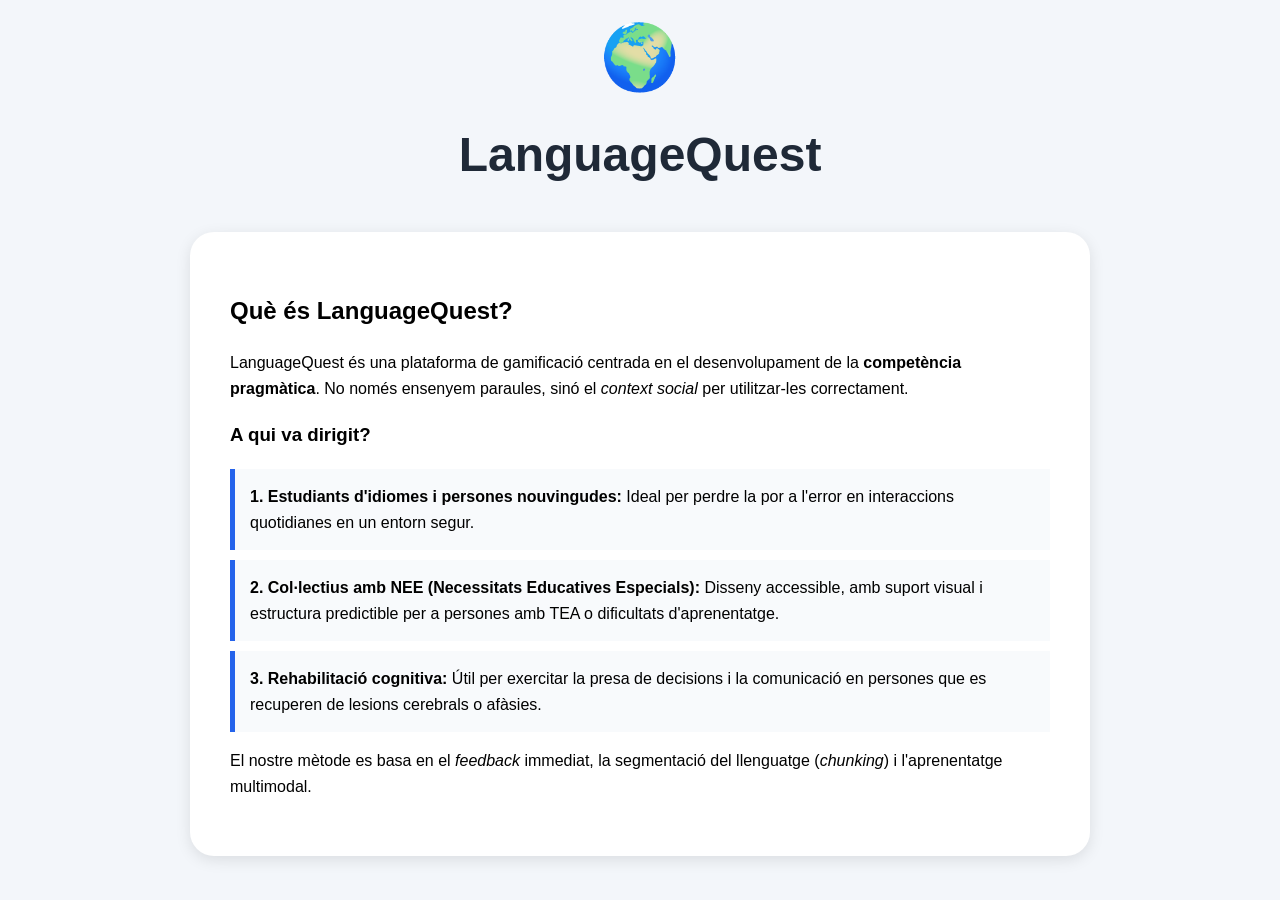
==== descripció.html @ 4a2d0ca9 "Addició de la descripció" ====
<!DOCTYPE html>
<html lang="ca">
<head>
    <meta charset="UTF-8">
    <meta name="viewport" content="width=device-width, initial-scale=1.0">
    <title>LanguageQuest | Aprèn i comunica't</title>
    <style>
        :root {
            --primary: #2563eb;
            --secondary: #10b981;
            --text: #1f2937;
            --card: #ffffff;
        }
        * { box-sizing: border-box; scroll-behavior: smooth; }
        body { margin: 0; padding: 20px; font-family: Arial, sans-serif; background: #f3f6fa; display: flex; justify-content: center; }
        .container { width: 100%; max-width: 900px; }
        
        header { text-align: center; margin-bottom: 50px; }
        .logo { font-size: 4rem; }
        h1 { font-size: 3rem; color: var(--text); }
        
        .menu { display: grid; grid-template-columns: repeat(auto-fit, minmax(280px, 1fr)); gap: 25px; margin-bottom: 40px; }
        .game-card { background: var(--card); border-radius: 24px; padding: 30px; box-shadow: 0 8px 25px rgba(0,0,0,.1); text-decoration: none; color: inherit; transition: .3s; }
        .game-card:hover { transform: translateY(-6px); border: 2px solid var(--primary); }
        
        .btn-info { background: #6b7280; color: white; padding: 15px 30px; border-radius: 12px; text-decoration: none; font-weight: bold; display: inline-block; }
        
        /* Secció de descripció detallada */
        #descripcio { background: white; padding: 40px; border-radius: 24px; box-shadow: 0 4px 15px rgba(0,0,0,0.1); line-height: 1.6; }
        .public-target { background: #f8fafc; padding: 15px; border-left: 5px solid var(--primary); margin: 10px 0; }
    </style>
</head>
<body>

    <div class="container">
        <header>
            <div class="logo">🌍</div>
            <h1>LanguageQuest</h1>
        </header>

        <section id="descripcio">
            <h2>Què és LanguageQuest?</h2>
            <p>LanguageQuest és una plataforma de gamificació centrada en el desenvolupament de la <strong>competència pragmàtica</strong>. No només ensenyem paraules, sinó el <em>context social</em> per utilitzar-les correctament.</p>
            
            <h3>A qui va dirigit?</h3>
            <div class="public-target">
                <strong>1. Estudiants d'idiomes i persones nouvingudes:</strong> Ideal per perdre la por a l'error en interaccions quotidianes en un entorn segur.
            </div>
            <div class="public-target">
                <strong>2. Col·lectius amb NEE (Necessitats Educatives Especials):</strong> Disseny accessible, amb suport visual i estructura predictible per a persones amb TEA o dificultats d'aprenentatge.
            </div>
            <div class="public-target">
                <strong>3. Rehabilitació cognitiva:</strong> Útil per exercitar la presa de decisions i la comunicació en persones que es recuperen de lesions cerebrals o afàsies.
            </div>
            
            <p>El nostre mètode es basa en el <em>feedback</em> immediat, la segmentació del llenguatge (<em>chunking</em>) i l'aprenentatge multimodal.</p>
        </section>
    </div>

</body>
</html>
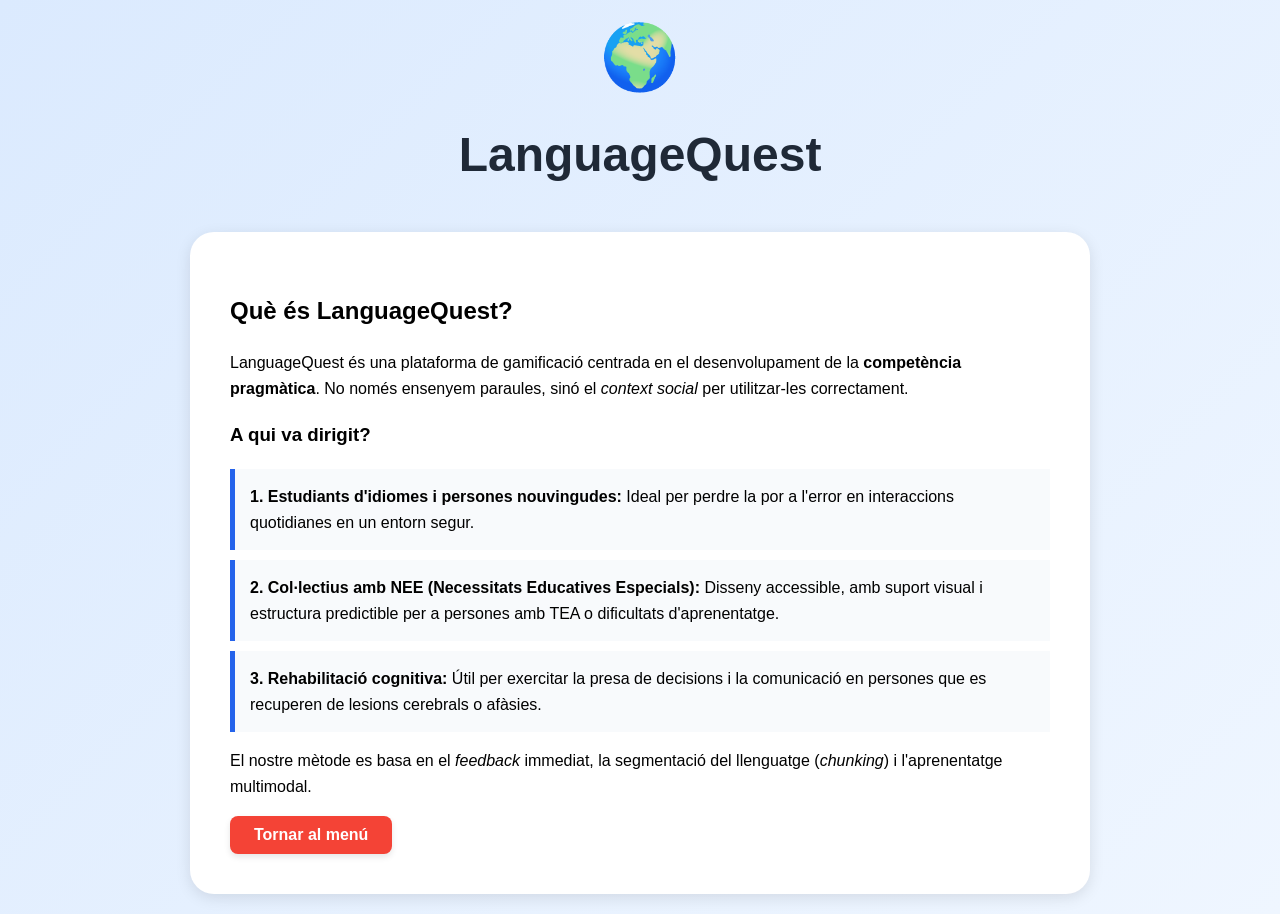
==== commit 15c9deb6: "Petites correccions d'estil i canvis de noms a fitxers" ====
--- a/descripció.html
+++ b/descripció.html
@@ -1,5 +1,6 @@
 <!DOCTYPE html>
 <html lang="ca">
+
 <head>
     <meta charset="UTF-8">
     <meta name="viewport" content="width=device-width, initial-scale=1.0">
@@ -11,25 +12,108 @@
             --text: #1f2937;
             --card: #ffffff;
         }
-        * { box-sizing: border-box; scroll-behavior: smooth; }
-        body { margin: 0; padding: 20px; font-family: Arial, sans-serif; background: #f3f6fa; display: flex; justify-content: center; }
-        .container { width: 100%; max-width: 900px; }
-        
-        header { text-align: center; margin-bottom: 50px; }
-        .logo { font-size: 4rem; }
-        h1 { font-size: 3rem; color: var(--text); }
-        
-        .menu { display: grid; grid-template-columns: repeat(auto-fit, minmax(280px, 1fr)); gap: 25px; margin-bottom: 40px; }
-        .game-card { background: var(--card); border-radius: 24px; padding: 30px; box-shadow: 0 8px 25px rgba(0,0,0,.1); text-decoration: none; color: inherit; transition: .3s; }
-        .game-card:hover { transform: translateY(-6px); border: 2px solid var(--primary); }
-        
-        .btn-info { background: #6b7280; color: white; padding: 15px 30px; border-radius: 12px; text-decoration: none; font-weight: bold; display: inline-block; }
-        
+
+        * {
+            box-sizing: border-box;
+            scroll-behavior: smooth;
+        }
+
+        body {
+            margin: 0;
+            padding: 20px;
+            font-family: Arial, sans-serif;
+            background: linear-gradient(135deg, #dbeafe, #eff6ff);
+            display: flex;
+            justify-content: center;
+        }
+
+        .container {
+            width: 100%;
+            max-width: 900px;
+        }
+
+        header {
+            text-align: center;
+            margin-bottom: 50px;
+        }
+
+        .logo {
+            font-size: 4rem;
+        }
+
+        h1 {
+            font-size: 3rem;
+            color: var(--text);
+        }
+
+        .menu {
+            display: grid;
+            grid-template-columns: repeat(auto-fit, minmax(280px, 1fr));
+            gap: 25px;
+            margin-bottom: 40px;
+        }
+
+        .game-card {
+            background: var(--card);
+            border-radius: 24px;
+            padding: 30px;
+            box-shadow: 0 8px 25px rgba(0, 0, 0, .1);
+            text-decoration: none;
+            color: inherit;
+            transition: .3s;
+        }
+
+        .game-card:hover {
+            transform: translateY(-6px);
+            border: 2px solid var(--primary);
+        }
+
+        .btn-info {
+            background: #6b7280;
+            color: white;
+            padding: 15px 30px;
+            border-radius: 12px;
+            text-decoration: none;
+            font-weight: bold;
+            display: inline-block;
+        }
+
         /* Secció de descripció detallada */
-        #descripcio { background: white; padding: 40px; border-radius: 24px; box-shadow: 0 4px 15px rgba(0,0,0,0.1); line-height: 1.6; }
-        .public-target { background: #f8fafc; padding: 15px; border-left: 5px solid var(--primary); margin: 10px 0; }
+        #descripcio {
+            background: white;
+            padding: 40px;
+            border-radius: 24px;
+            box-shadow: 0 4px 15px rgba(0, 0, 0, 0.1);
+            line-height: 1.6;
+        }
+
+        .public-target {
+            background: #f8fafc;
+            padding: 15px;
+            border-left: 5px solid var(--primary);
+            margin: 10px 0;
+        }
+
+        .btn-exit {
+            background-color: #f44336;
+            /* Color vermell d'alerta */
+            color: white;
+            border: none;
+            padding: 10px 24px;
+            font-size: 16px;
+            font-weight: bold;
+            border-radius: 8px;
+            cursor: pointer;
+            box-shadow: 0 3px 6px rgba(0, 0, 0, 0.1);
+            transition: background 0.2s;
+        }
+
+        .btn-exit:hover {
+            background-color: #d32f2f;
+        }
     </style>
 </head>
+
 <body>
 
     <div class="container">
@@ -40,22 +124,32 @@
 
         <section id="descripcio">
             <h2>Què és LanguageQuest?</h2>
-            <p>LanguageQuest és una plataforma de gamificació centrada en el desenvolupament de la <strong>competència pragmàtica</strong>. No només ensenyem paraules, sinó el <em>context social</em> per utilitzar-les correctament.</p>
-            
+            <p>LanguageQuest és una plataforma de gamificació centrada en el desenvolupament de la <strong>competència
+                    pragmàtica</strong>. No només ensenyem paraules, sinó el <em>context social</em> per utilitzar-les
+                correctament.</p>
+
             <h3>A qui va dirigit?</h3>
             <div class="public-target">
-                <strong>1. Estudiants d'idiomes i persones nouvingudes:</strong> Ideal per perdre la por a l'error en interaccions quotidianes en un entorn segur.
+                <strong>1. Estudiants d'idiomes i persones nouvingudes:</strong> Ideal per perdre la por a l'error en
+                interaccions quotidianes en un entorn segur.
             </div>
             <div class="public-target">
-                <strong>2. Col·lectius amb NEE (Necessitats Educatives Especials):</strong> Disseny accessible, amb suport visual i estructura predictible per a persones amb TEA o dificultats d'aprenentatge.
+                <strong>2. Col·lectius amb NEE (Necessitats Educatives Especials):</strong> Disseny accessible, amb
+                suport visual i estructura predictible per a persones amb TEA o dificultats d'aprenentatge.
             </div>
             <div class="public-target">
-                <strong>3. Rehabilitació cognitiva:</strong> Útil per exercitar la presa de decisions i la comunicació en persones que es recuperen de lesions cerebrals o afàsies.
+                <strong>3. Rehabilitació cognitiva:</strong> Útil per exercitar la presa de decisions i la comunicació
+                en persones que es recuperen de lesions cerebrals o afàsies.
             </div>
-            
-            <p>El nostre mètode es basa en el <em>feedback</em> immediat, la segmentació del llenguatge (<em>chunking</em>) i l'aprenentatge multimodal.</p>
+
+            <p>El nostre mètode es basa en el <em>feedback</em> immediat, la segmentació del llenguatge
+                (<em>chunking</em>) i l'aprenentatge multimodal.</p>
+            <button class="btn-exit" onClick="window.location.href='menu.html'">Tornar al menú</button>
         </section>
+
     </div>
 
+
 </body>
+
 </html>
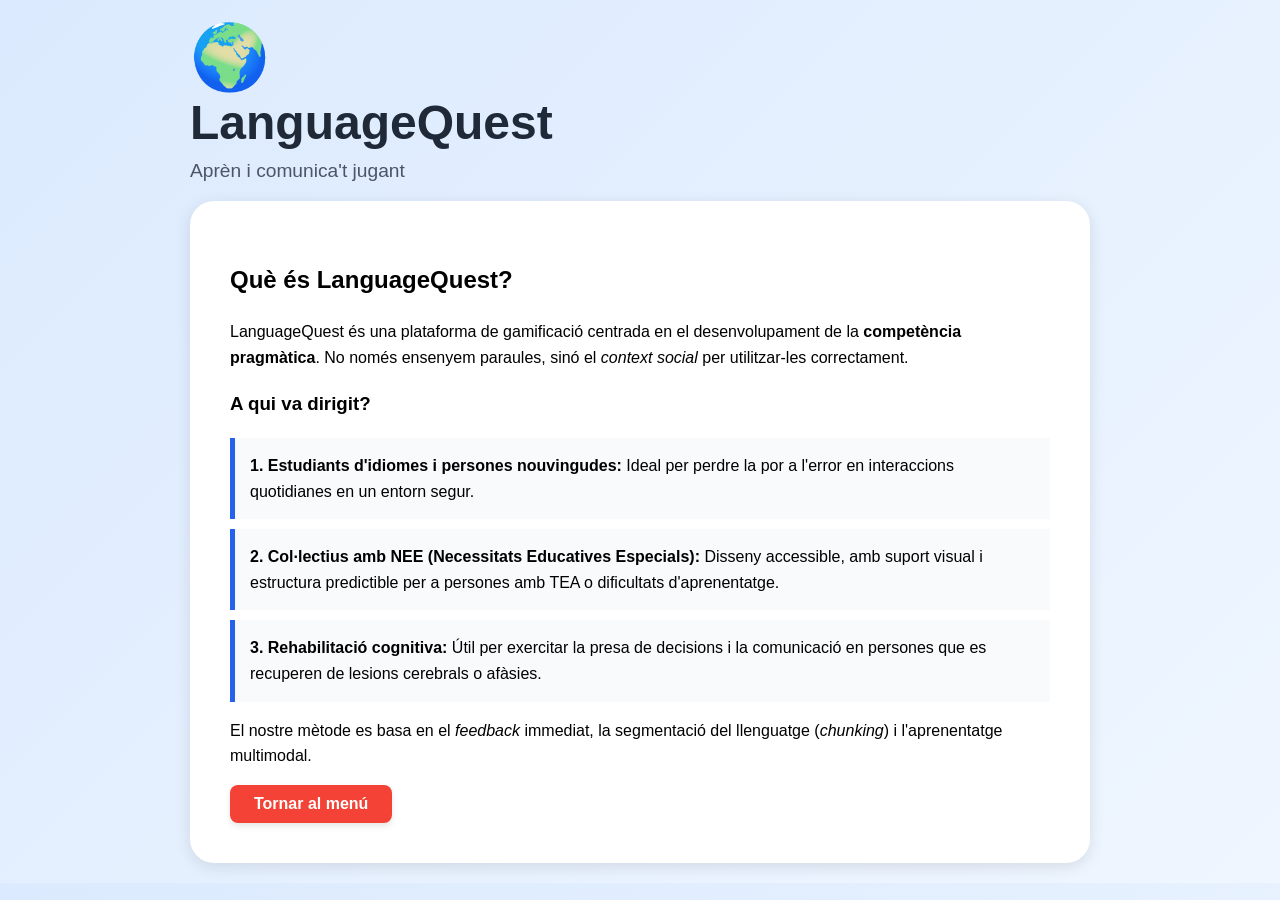
==== commit 60dc07fa: "Més correccions d'estil" ====
--- a/descripció.html
+++ b/descripció.html
@@ -5,122 +5,18 @@
     <meta charset="UTF-8">
     <meta name="viewport" content="width=device-width, initial-scale=1.0">
     <title>LanguageQuest | Aprèn i comunica't</title>
-    <style>
-        :root {
-            --primary: #2563eb;
-            --secondary: #10b981;
-            --text: #1f2937;
-            --card: #ffffff;
-        }
-
-        * {
-            box-sizing: border-box;
-            scroll-behavior: smooth;
-        }
-
-        body {
-            margin: 0;
-            padding: 20px;
-            font-family: Arial, sans-serif;
-            background: linear-gradient(135deg, #dbeafe, #eff6ff);
-            display: flex;
-            justify-content: center;
-        }
-
-        .container {
-            width: 100%;
-            max-width: 900px;
-        }
-
-        header {
-            text-align: center;
-            margin-bottom: 50px;
-        }
-
-        .logo {
-            font-size: 4rem;
-        }
-
-        h1 {
-            font-size: 3rem;
-            color: var(--text);
-        }
-
-        .menu {
-            display: grid;
-            grid-template-columns: repeat(auto-fit, minmax(280px, 1fr));
-            gap: 25px;
-            margin-bottom: 40px;
-        }
-
-        .game-card {
-            background: var(--card);
-            border-radius: 24px;
-            padding: 30px;
-            box-shadow: 0 8px 25px rgba(0, 0, 0, .1);
-            text-decoration: none;
-            color: inherit;
-            transition: .3s;
-        }
-
-        .game-card:hover {
-            transform: translateY(-6px);
-            border: 2px solid var(--primary);
-        }
-
-        .btn-info {
-            background: #6b7280;
-            color: white;
-            padding: 15px 30px;
-            border-radius: 12px;
-            text-decoration: none;
-            font-weight: bold;
-            display: inline-block;
-        }
-
-        /* Secció de descripció detallada */
-        #descripcio {
-            background: white;
-            padding: 40px;
-            border-radius: 24px;
-            box-shadow: 0 4px 15px rgba(0, 0, 0, 0.1);
-            line-height: 1.6;
-        }
-
-        .public-target {
-            background: #f8fafc;
-            padding: 15px;
-            border-left: 5px solid var(--primary);
-            margin: 10px 0;
-        }
-
-        .btn-exit {
-            background-color: #f44336;
-            /* Color vermell d'alerta */
-            color: white;
-            border: none;
-            padding: 10px 24px;
-            font-size: 16px;
-            font-weight: bold;
-            border-radius: 8px;
-            cursor: pointer;
-            box-shadow: 0 3px 6px rgba(0, 0, 0, 0.1);
-            transition: background 0.2s;
-        }
-
-        .btn-exit:hover {
-            background-color: #d32f2f;
-        }
-    </style>
+    <link rel="stylesheet" href="descriptionStyle.css">
 </head>
 
 <body>
 
     <div class="container">
-        <header>
-            <div class="logo">🌍</div>
-            <h1>LanguageQuest</h1>
-        </header>
+        <div class="logo">🌍</div>
+            <!-- Hem convertit el títol en un enllaç -->
+            <a href="menu.html" class="title-link">
+                <h1>LanguageQuest</h1>
+            </a>
+            <p class="subtitle">Aprèn i comunica't jugant</p>
 
         <section id="descripcio">
             <h2>Què és LanguageQuest?</h2>
--- a/descriptionStyle.css
+++ b/descriptionStyle.css
@@ -0,0 +1,126 @@
+:root {
+    --primary: #2563eb;
+    --secondary: #10b981;
+    --text: #1f2937;
+    --card: #ffffff;
+}
+
+* {
+    box-sizing: border-box;
+    scroll-behavior: smooth;
+}
+
+body {
+    margin: 0;
+    padding: 20px;
+    font-family: Arial, sans-serif;
+    background: linear-gradient(135deg, #dbeafe, #eff6ff);
+    display: flex;
+    justify-content: center;
+}
+
+.container {
+    width: 100%;
+    max-width: 900px;
+}
+
+header {
+    text-align: center;
+    margin-bottom: 40px;
+}
+
+.logo {
+    font-size: 4rem;
+}
+
+h1 {
+    font-size: 3rem;
+    color: var(--text);
+}
+
+.menu {
+    display: grid;
+    grid-template-columns: repeat(auto-fit, minmax(280px, 1fr));
+    gap: 25px;
+    margin-bottom: 40px;
+}
+
+.game-card {
+    background: var(--card);
+    border-radius: 24px;
+    padding: 30px;
+    box-shadow: 0 8px 25px rgba(0, 0, 0, .1);
+    text-decoration: none;
+    color: inherit;
+    transition: .3s;
+}
+
+.game-card:hover {
+    transform: translateY(-6px);
+    border: 2px solid var(--primary);
+}
+
+.btn-info {
+    background: #6b7280;
+    color: white;
+    padding: 15px 30px;
+    border-radius: 12px;
+    text-decoration: none;
+    font-weight: bold;
+    display: inline-block;
+}
+
+.subtitle {
+    font-size: 1.2rem;
+    color: #4b5563;
+    margin-top: 10px;
+}
+
+/* Secció de descripció detallada */
+#descripcio {
+    background: white;
+    padding: 40px;
+    border-radius: 24px;
+    box-shadow: 0 4px 15px rgba(0, 0, 0, 0.1);
+    line-height: 1.6;
+}
+
+.public-target {
+    background: #f8fafc;
+    padding: 15px;
+    border-left: 5px solid var(--primary);
+    margin: 10px 0;
+}
+
+.btn-exit {
+    background-color: #f44336;
+    /* Color vermell d'alerta */
+    color: white;
+    border: none;
+    padding: 10px 24px;
+    font-size: 16px;
+    font-weight: bold;
+    border-radius: 8px;
+    cursor: pointer;
+    box-shadow: 0 3px 6px rgba(0, 0, 0, 0.1);
+    transition: background 0.2s;
+}
+
+.btn-exit:hover {
+    background-color: #d32f2f;
+}
+
+.title-link {
+    text-decoration: none;
+    color: inherit;
+    display: inline-block;
+    transition: transform 0.3s ease; /* Suavitzat de l'animació */
+}
+
+.title-link:hover {
+    transform: scale(1.05);
+}
+
+.title-link h1 {
+    margin: 0;
+}
